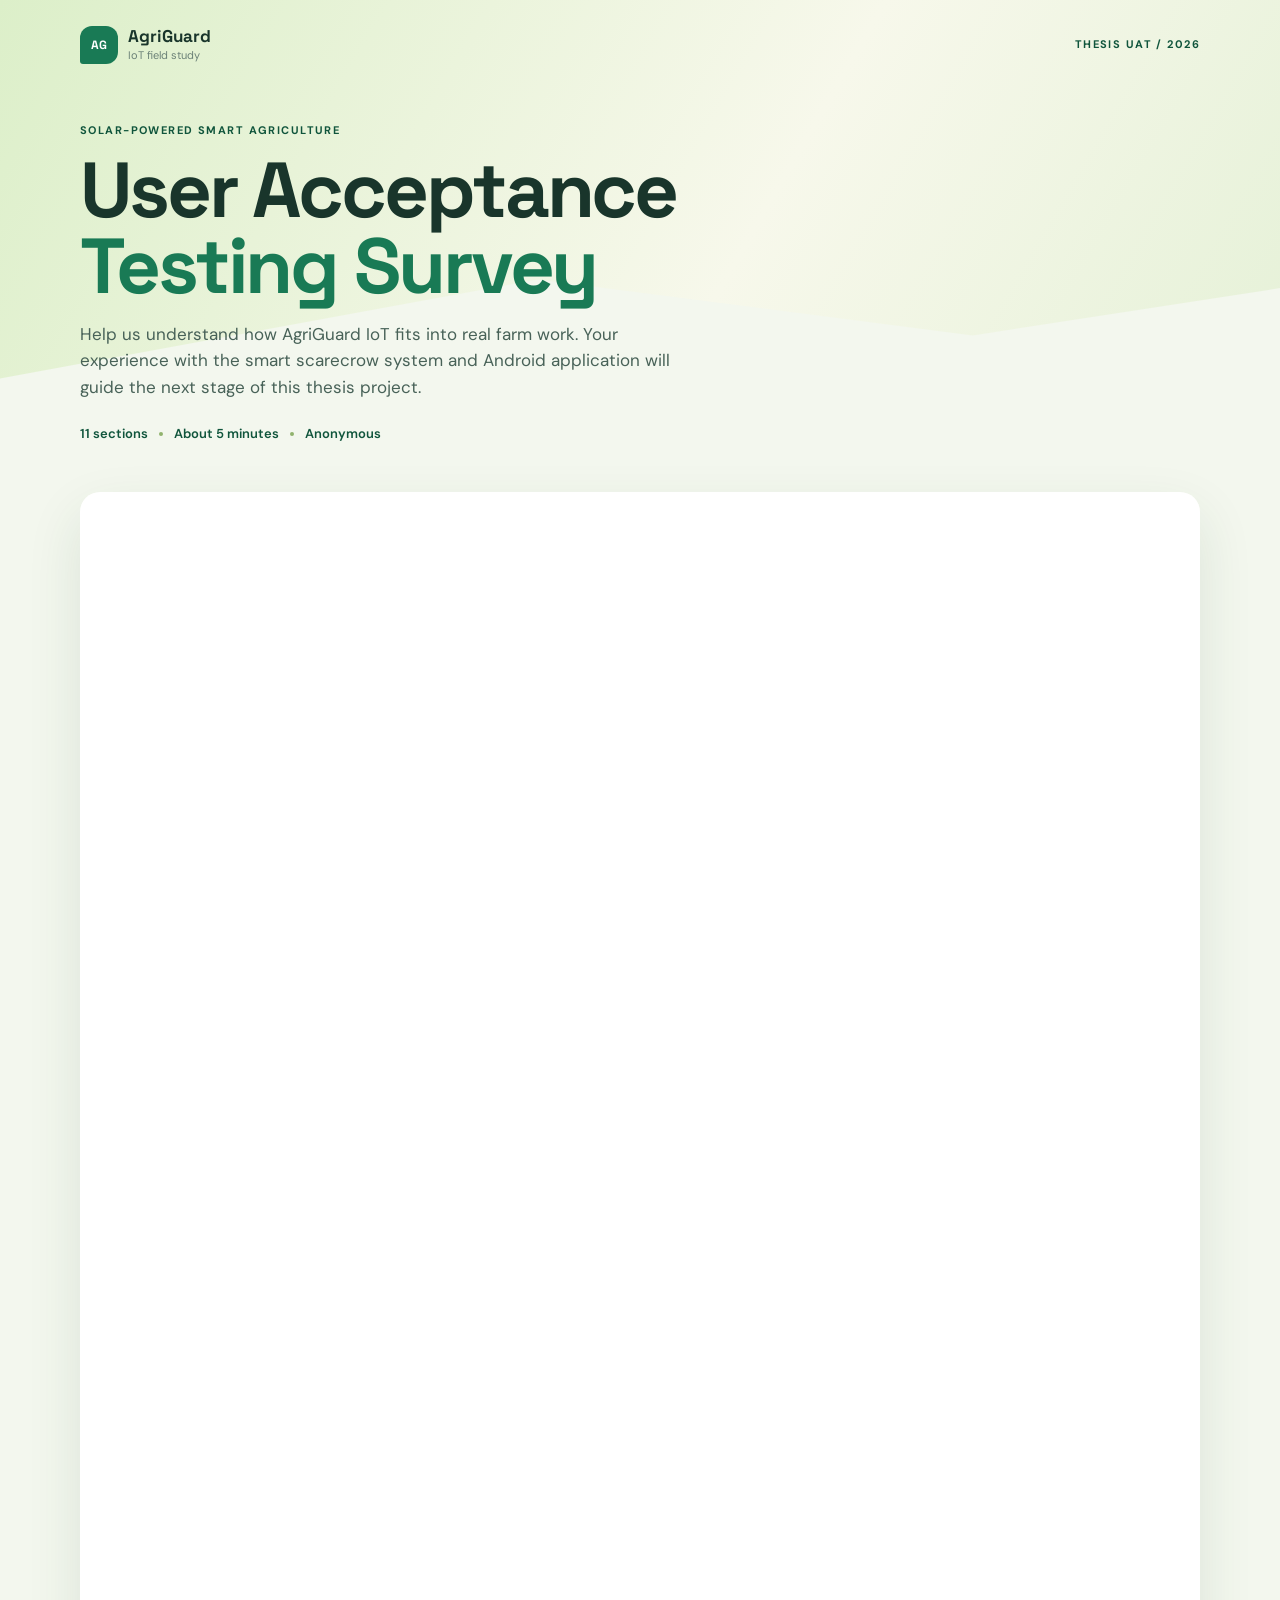
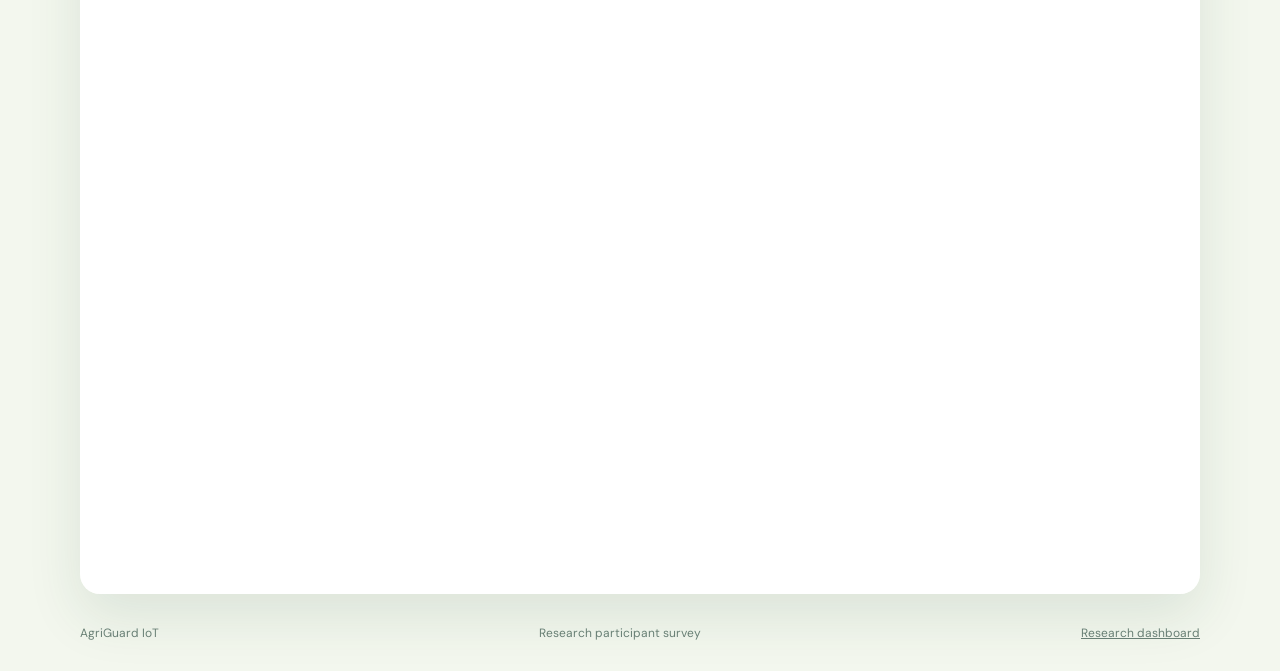
==== index.html @ 8ba7e93d "Initial commit" ====
<!doctype html>
<html lang="en">
<head>
  <meta charset="utf-8">
  <meta name="viewport" content="width=device-width, initial-scale=1">
  <meta name="description" content="AgriGuard IoT User Acceptance Testing Survey">
  <title>AgriGuard IoT | UAT Survey</title>
  <link rel="preconnect" href="https://fonts.googleapis.com">
  <link rel="preconnect" href="https://fonts.gstatic.com" crossorigin>
  <link href="https://fonts.googleapis.com/css2?family=DM+Sans:wght@400;500;600;700&family=Space+Grotesk:wght@500;600;700&display=swap" rel="stylesheet">
  <link rel="stylesheet" href="style.css">
</head>
<body>
  <header class="site-header">
    <a class="brand" href="index.html" aria-label="AgriGuard IoT survey home">
      <span class="brand-mark" aria-hidden="true">AG</span>
      <span><strong>AgriGuard</strong><small>IoT field study</small></span>
    </a>
    <span class="header-label">THESIS UAT / 2026</span>
  </header>

  <main class="page-shell">
    <section class="intro-panel" aria-labelledby="page-title">
      <div class="eyebrow">Solar-powered smart agriculture</div>
      <h1 id="page-title">User Acceptance<br><em>Testing Survey</em></h1>
      <p class="intro-copy">Help us understand how AgriGuard IoT fits into real farm work. Your experience with the smart scarecrow system and Android application will guide the next stage of this thesis project.</p>
      <div class="intro-meta"><span>11 sections</span><span class="meta-dot"></span><span>About 5 minutes</span><span class="meta-dot"></span><span>Anonymous</span></div>
    </section>

    <section class="survey-card google-form-card" aria-label="AgriGuard IoT Google Form">
      <iframe
        class="google-form-frame"
        src="https://docs.google.com/forms/d/e/1FAIpQLScAPWp82dSAacd41DiFiVfJW7Qpu_B9o1uOZ2ex1V8EBNi6UQ/viewform?embedded=true"
        title="AgriGuard IoT User Acceptance Testing Survey"
        loading="lazy">
        Loading Google Form...
      </iframe>
    </section>
  </main>

  <footer class="site-footer"><span>AgriGuard IoT</span><span>Research participant survey</span><a href="admin.html">Research dashboard</a></footer>
  <script>
    const googleFormFrame = document.querySelector(".google-form-frame");
    let hasLoadedGoogleForm = false;

    googleFormFrame.addEventListener("load", () => {
      if (hasLoadedGoogleForm) {
        googleFormFrame.scrollIntoView({ behavior: "smooth", block: "start" });
      }
      hasLoadedGoogleForm = true;
    });
  </script>
</body>
</html>
---- style.css ----
:root {
  --ink: #19352b;
  --muted: #6b8177;
  --green: #197a55;
  --green-dark: #10553c;
  --lime: #dff2b8;
  --mint: #eff8e8;
  --line: #d9e5d6;
  --paper: rgba(255, 255, 255, .82);
  --shadow: 0 22px 55px rgba(27, 69, 47, .11);
}

* { box-sizing: border-box; }
img, iframe { max-width: 100%; }
html { scroll-behavior: smooth; }
body { margin: 0; color: var(--ink); background: #f3f7ee; font-family: "DM Sans", sans-serif; font-size: 16px; line-height: 1.55; }
body::before { content: ""; position: fixed; inset: 0 0 auto; height: 430px; z-index: -1; background: linear-gradient(120deg, #dcefc9 0%, #f7f8eb 58%, #e5f1d7 100%); clip-path: polygon(0 0, 100% 0, 100% 67%, 76% 78%, 42% 65%, 0 88%); }
a { color: var(--green-dark); }
.site-header, .site-footer, .page-shell { width: min(1120px, calc(100% - 40px)); margin-inline: auto; }
.page-shell { min-width: 0; }
.site-header { display: flex; align-items: center; justify-content: space-between; padding: 26px 0 38px; }
.brand { display: inline-flex; align-items: center; gap: 10px; text-decoration: none; color: var(--ink); line-height: 1.05; }
.brand strong, .brand small { display: block; }
.brand strong { font-family: "Space Grotesk", sans-serif; font-size: 17px; }
.brand small { color: var(--muted); font-size: 11px; margin-top: 4px; }
.brand-mark { display: grid; place-items: center; width: 38px; height: 38px; border-radius: 12px 12px 12px 3px; color: #fff; background: var(--green); font: 700 12px "Space Grotesk", sans-serif; letter-spacing: .04em; }
.header-label, .eyebrow { color: var(--green-dark); font-size: 11px; font-weight: 700; letter-spacing: .13em; text-transform: uppercase; }
.page-shell { padding-bottom: 30px; }
.intro-panel { max-width: 720px; padding: 20px 0 48px; animation: rise .7s ease both; }
.intro-panel h1 { margin: 13px 0 16px; font: 700 clamp(42px, 7vw, 78px)/.98 "Space Grotesk", sans-serif; letter-spacing: -.04em; }
h1 em { color: var(--green); font-style: normal; }
.intro-copy { max-width: 620px; margin: 0; color: #486258; font-size: 17px; }
.intro-meta { display: flex; flex-wrap: wrap; align-items: center; gap: 11px; margin-top: 24px; color: var(--green-dark); font-size: 13px; font-weight: 600; }
.meta-dot { width: 4px; height: 4px; border-radius: 50%; background: #91b36d; }
.survey-card { padding: 30px clamp(20px, 5vw, 58px) 34px; border: 1px solid rgba(255,255,255,.8); border-radius: 20px; background: var(--paper); box-shadow: var(--shadow); -webkit-backdrop-filter: blur(12px); backdrop-filter: blur(12px); animation: rise .7s .12s ease both; }
.google-form-card { padding: 0; overflow: hidden; }
.google-form-frame { display: block; width: 100%; height: 1700px; border: 0; background: #fff; }
.thank-you-card { max-width: 680px; margin: 16vh auto; text-align: center; }
.thank-you-mark { margin: auto; }
.thank-you-kicker { margin-top: 25px; }
.thank-you-title { margin: 13px 0 18px; font: 700 clamp(36px, 7vw, 64px)/1 "Space Grotesk", sans-serif; }
.thank-you-copy { margin: auto; }
.thank-you-action { display: inline-block; margin-top: 28px; text-decoration: none; }
.category-heading { margin-top: 35px; }
.progress-area { margin-bottom: 35px; }
.progress-top { display: flex; justify-content: space-between; margin-bottom: 9px; color: var(--muted); font-size: 12px; font-weight: 700; text-transform: uppercase; letter-spacing: .08em; }
#progress-percent { color: var(--green); }
.progress-track { height: 7px; overflow: hidden; border-radius: 20px; background: #e2ecd9; }
#progress-bar { display: block; width: 9%; height: 100%; border-radius: inherit; background: var(--green); transition: width .35s ease; }
.step { display: none; animation: fade .35s ease; }
.step.active { display: block; }
.step-header { max-width: 780px; margin-bottom: 28px; }
.step-kicker { margin: 0 0 7px; color: var(--green); font-size: 12px; font-weight: 700; letter-spacing: .1em; text-transform: uppercase; }
.step h2 { margin: 0 0 9px; font: 600 clamp(25px, 4vw, 36px)/1.12 "Space Grotesk", sans-serif; letter-spacing: -.025em; }
.step-description { margin: 0; color: var(--muted); }
.consent-copy { padding: 19px 21px; border-left: 4px solid var(--green); border-radius: 0 12px 12px 0; background: var(--mint); }
.consent-copy p { margin: 0; }
.checkbox-line { display: flex; align-items: flex-start; gap: 11px; margin-top: 22px; font-weight: 600; }
input[type="checkbox"], input[type="radio"] { accent-color: var(--green); }
input[type="checkbox"] { width: 19px; height: 19px; margin: 2px 0 0; flex: 0 0 auto; }
.required { color: #b44b30; }
.profile-grid { display: grid; gap: 18px; grid-template-columns: repeat(2, minmax(0, 1fr)); }
.field { min-width: 0; }
.field.full { grid-column: 1 / -1; }
.field label, .field legend { display: block; margin-bottom: 7px; font-weight: 700; }
.field legend { padding: 0; }
.field input[type="text"], .field select, .field textarea { width: 100%; border: 1px solid var(--line); border-radius: 9px; padding: 12px 13px; color: var(--ink); background: #fff; font: inherit; }
.field textarea { min-height: 125px; resize: vertical; }
.field input:focus, .field select:focus, .field textarea:focus, button:focus-visible, a:focus-visible { outline: 3px solid rgba(25,122,85,.28); outline-offset: 3px; }
.radio-list { display: grid; gap: 8px; padding: 0; border: 0; }
.radio-list label { display: flex; align-items: center; gap: 9px; padding: 4px 0; font-weight: 500; }
.scale-list { display: grid; gap: 9px; max-width: 510px; }
.scale-item { display: flex; align-items: center; justify-content: space-between; gap: 12px; padding: 12px 15px; border: 1px solid var(--line); border-radius: 9px; background: rgba(255,255,255,.65); }
.scale-score { min-width: 43px; color: var(--green); font: 700 20px "Space Grotesk", sans-serif; }
.rating-list { display: grid; gap: 14px; }
.rating-card { padding: 16px 17px; border: 1px solid var(--line); border-radius: 12px; background: rgba(255,255,255,.62); transition: border-color .2s, box-shadow .2s, transform .2s; }
.rating-card:hover { border-color: #9cc4a0; box-shadow: 0 8px 18px rgba(25, 91, 58, .07); transform: translateY(-1px); }
.rating-card.invalid, .field.invalid input, .field.invalid select, .field.invalid textarea { border-color: #c55b43; background: #fff9f7; }
.rating-card legend { max-width: 780px; margin-bottom: 12px; font-weight: 600; }
.rating-options { display: flex; flex-wrap: wrap; gap: 7px; }
.rating-option { position: relative; min-width: 54px; flex: 1; }
.rating-option input { position: absolute; opacity: 0; }
.rating-option label { display: grid; min-height: 42px; place-items: center; padding: 8px 6px; border: 1px solid var(--line); border-radius: 7px; color: var(--muted); background: #fff; font-size: 14px; font-weight: 700; cursor: pointer; transition: all .2s; }
.rating-option input:checked + label { border-color: var(--green); color: #fff; background: var(--green); }
.rating-option input:focus-visible + label { outline: 3px solid rgba(25,122,85,.28); outline-offset: 2px; }
.form-status { min-height: 25px; margin-top: 22px; color: #a34531; font-weight: 600; }
.form-actions { display: flex; justify-content: space-between; gap: 14px; margin-top: 8px; padding-top: 25px; border-top: 1px solid var(--line); }
.button { min-height: 46px; border: 0; border-radius: 8px; padding: 11px 20px; font: 700 14px "DM Sans", sans-serif; cursor: pointer; transition: transform .2s, background .2s; }
.button:hover { transform: translateY(-2px); }
.button-primary { color: #fff; background: var(--green); }
.button-primary:hover { background: var(--green-dark); }
.button-quiet { color: var(--green-dark); background: transparent; }
.button-quiet:disabled { color: #a1b0aa; cursor: not-allowed; transform: none; }
.site-footer { display: flex; justify-content: space-between; gap: 20px; padding: 0 0 28px; color: var(--muted); font-size: 12px; }
.site-footer a { color: var(--muted); }
@keyframes rise { from { opacity: 0; transform: translateY(14px); } to { opacity: 1; transform: none; } }
@keyframes fade { from { opacity: 0; } to { opacity: 1; } }
@media (max-width: 620px) { .site-header, .site-footer, .page-shell { width: min(100% - 28px, 1120px); } .site-header { padding-top: 18px; padding-bottom: 27px; } .header-label { display: none; } .intro-panel { padding-bottom: 32px; } .intro-panel h1 { font-size: clamp(37px, 12vw, 45px); } .intro-copy { font-size: 15px; } .survey-card { padding: 23px 15px 25px; border-radius: 15px; } .google-form-frame { height: 1650px; } .profile-grid { grid-template-columns: 1fr; } .field.full { grid-column: auto; } .rating-options { gap: 5px; } .rating-option { min-width: calc(33.333% - 5px); } .site-footer { flex-wrap: wrap; } }
@media (max-width: 380px) { .site-header, .site-footer, .page-shell { width: calc(100% - 20px); } .intro-meta { gap: 7px; font-size: 12px; } .survey-card { padding-inline: 11px; } }
@media (prefers-reduced-motion: reduce) { *, *::before, *::after { scroll-behavior: auto !important; animation-duration: .01ms !important; transition-duration: .01ms !important; } }
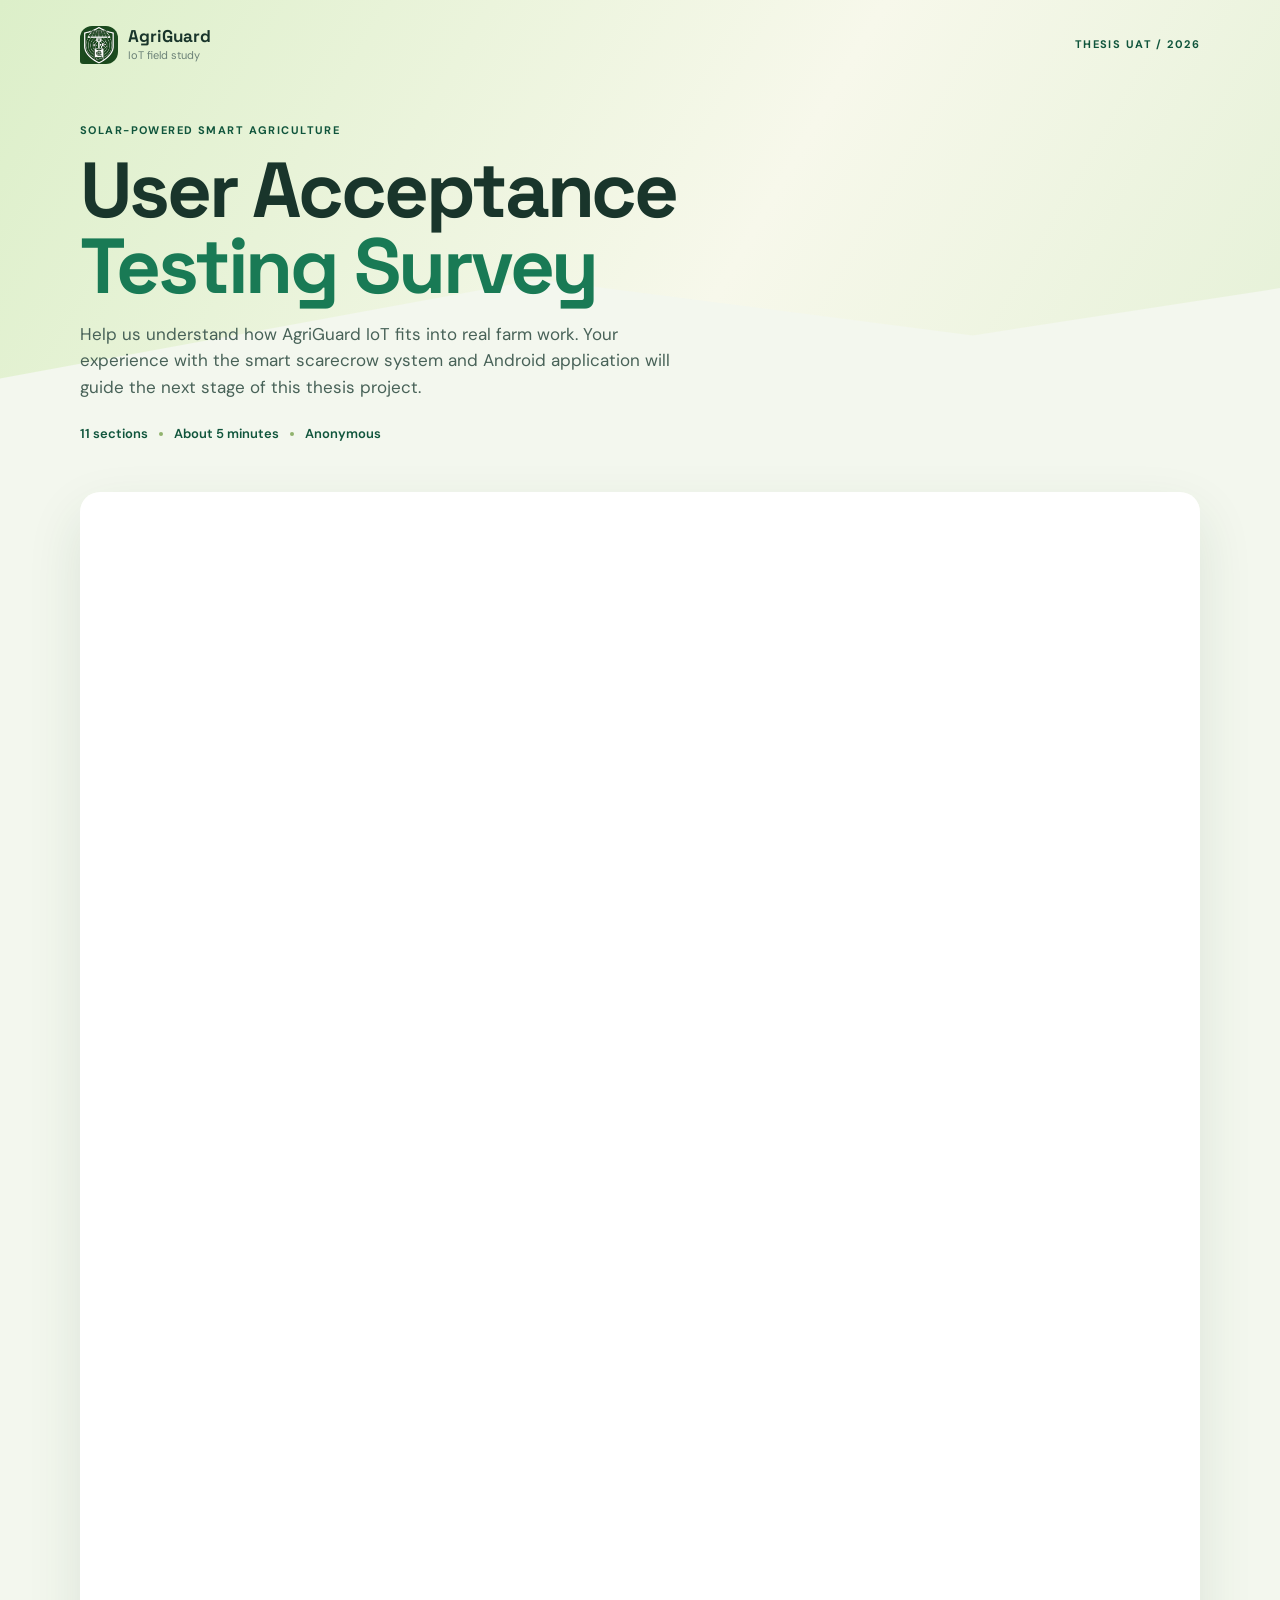
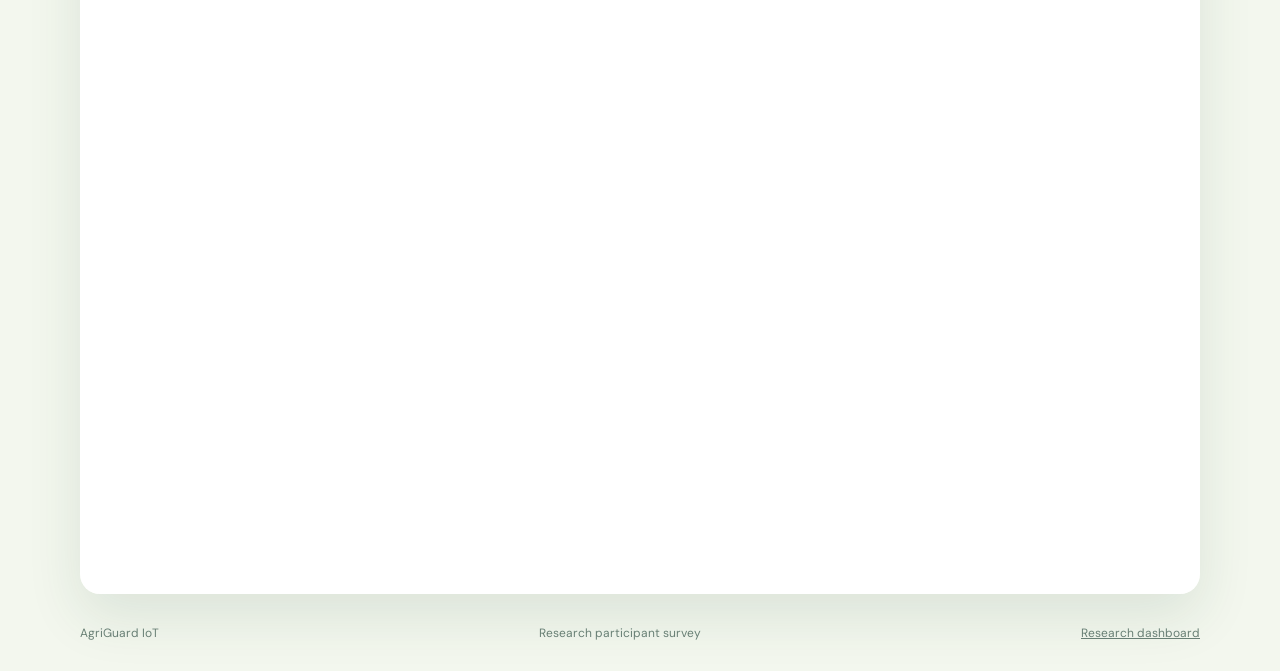
==== commit 87df84d7: "basta" ====
--- a/index.html
+++ b/index.html
@@ -13,7 +13,7 @@
 <body>
   <header class="site-header">
     <a class="brand" href="index.html" aria-label="AgriGuard IoT survey home">
-      <span class="brand-mark" aria-hidden="true">AG</span>
+      <img class="brand-mark" src="app_logo4.png" alt="AgriGuard logo">
       <span><strong>AgriGuard</strong><small>IoT field study</small></span>
     </a>
     <span class="header-label">THESIS UAT / 2026</span>
--- a/style.css
+++ b/style.css
@@ -23,7 +23,7 @@
 .brand strong, .brand small { display: block; }
 .brand strong { font-family: "Space Grotesk", sans-serif; font-size: 17px; }
 .brand small { color: var(--muted); font-size: 11px; margin-top: 4px; }
-.brand-mark { display: grid; place-items: center; width: 38px; height: 38px; border-radius: 12px 12px 12px 3px; color: #fff; background: var(--green); font: 700 12px "Space Grotesk", sans-serif; letter-spacing: .04em; }
+.brand-mark { display: block; width: 38px; height: 38px; border-radius: 12px 12px 12px 3px; object-fit: cover; background: var(--green); }
 .header-label, .eyebrow { color: var(--green-dark); font-size: 11px; font-weight: 700; letter-spacing: .13em; text-transform: uppercase; }
 .page-shell { padding-bottom: 30px; }
 .intro-panel { max-width: 720px; padding: 20px 0 48px; animation: rise .7s ease both; }
@@ -95,6 +95,6 @@
 .site-footer a { color: var(--muted); }
 @keyframes rise { from { opacity: 0; transform: translateY(14px); } to { opacity: 1; transform: none; } }
 @keyframes fade { from { opacity: 0; } to { opacity: 1; } }
-@media (max-width: 620px) { .site-header, .site-footer, .page-shell { width: min(100% - 28px, 1120px); } .site-header { padding-top: 18px; padding-bottom: 27px; } .header-label { display: none; } .intro-panel { padding-bottom: 32px; } .intro-panel h1 { font-size: clamp(37px, 12vw, 45px); } .intro-copy { font-size: 15px; } .survey-card { padding: 23px 15px 25px; border-radius: 15px; } .google-form-frame { height: 1650px; } .profile-grid { grid-template-columns: 1fr; } .field.full { grid-column: auto; } .rating-options { gap: 5px; } .rating-option { min-width: calc(33.333% - 5px); } .site-footer { flex-wrap: wrap; } }
+@media (max-width: 620px) { .site-header, .site-footer, .page-shell { width: min(100% - 28px, 1120px); } .site-header { padding-top: 18px; padding-bottom: 27px; } .header-label { display: none; } .intro-panel { padding-bottom: 32px; } .intro-panel h1 { font-size: clamp(37px, 12vw, 45px); } .intro-copy { font-size: 15px; } .survey-card { padding: 23px 15px 25px; border-radius: 15px; } .google-form-card { padding: 0 !important; } .google-form-frame { height: 1650px; } .profile-grid { grid-template-columns: 1fr; } .field.full { grid-column: auto; } .rating-options { gap: 5px; } .rating-option { min-width: calc(33.333% - 5px); } .site-footer { flex-wrap: wrap; } }
 @media (max-width: 380px) { .site-header, .site-footer, .page-shell { width: calc(100% - 20px); } .intro-meta { gap: 7px; font-size: 12px; } .survey-card { padding-inline: 11px; } }
 @media (prefers-reduced-motion: reduce) { *, *::before, *::after { scroll-behavior: auto !important; animation-duration: .01ms !important; transition-duration: .01ms !important; } }
